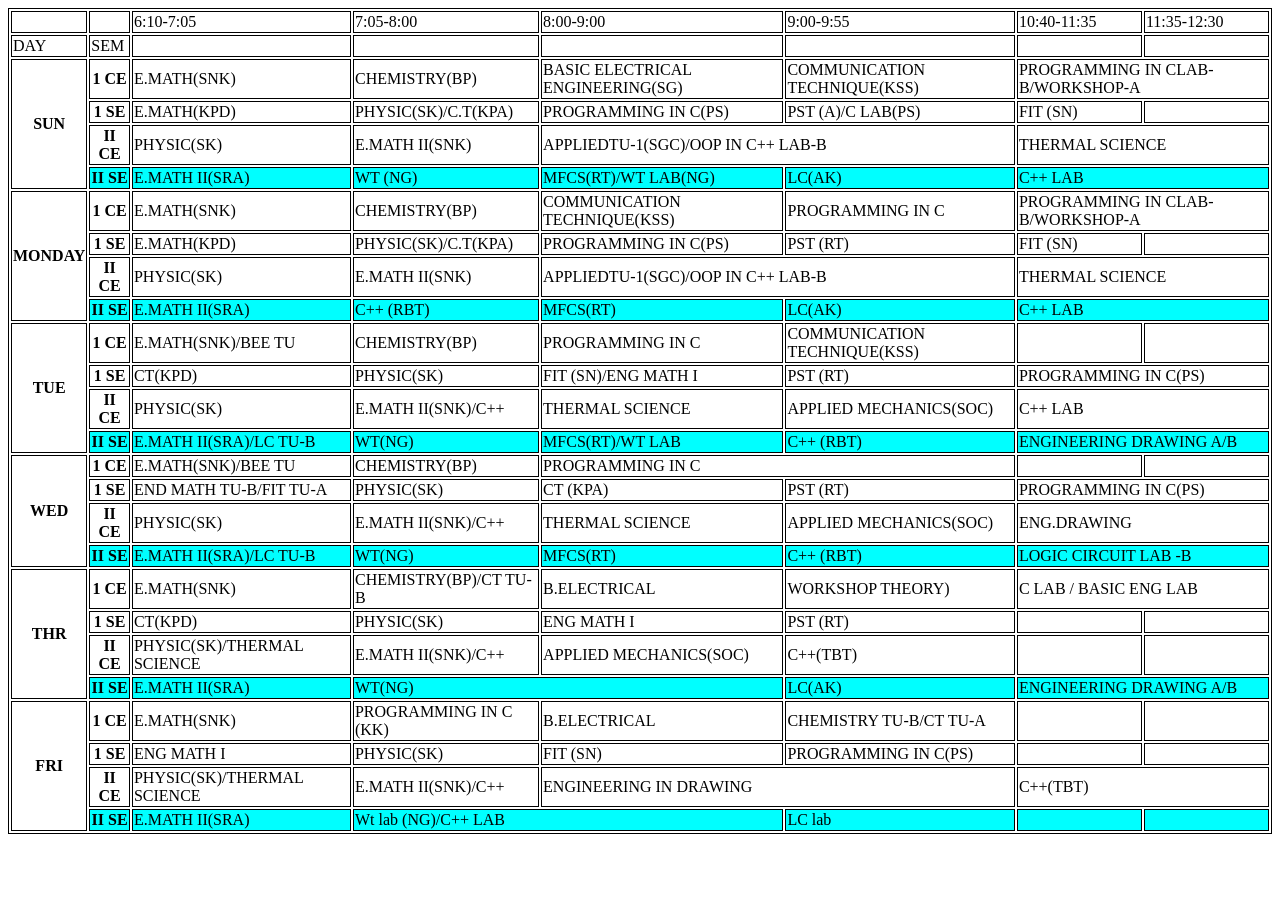
==== Assigment/Assigment 4/routine.html @ dc51beb4 "commit all" ====
<!DOCTYPE html>
<html>

<head>
    <meta charset='utf-8'>
    <meta http-equiv='X-UA-Compatible' content='IE=edge'>
    <title>TABLE</title>
    <meta name='viewport' content='width=device-width, initial-scale=1'>
    <link rel='stylesheet' type='text/css' media='screen' href='main.css'>
    <script src='main.js'></script>
    <style>
        table,
        th,
        td {
            border: 1px solid black;
        }
    </style>
</head>

<body>
    <table>
        <thead>
            <tr>
                <td>&nbsp;</td>
                <td>&nbsp;</td>
                <td>6:10-7:05</td>
                <td>7:05-8:00</td>
                <td>8:00-9:00</td>
                <td>9:00-9:55</td>
                <td>10:40-11:35</td>
                <td>11:35-12:30</td>
            </tr>
            <tr>
                <td>DAY</td>
                <td>SEM</td>
                <td>&nbsp;</td>
                <td>&nbsp;</td>
                <td>&nbsp;</td>
                <td>&nbsp;</td>
                <td>&nbsp;</td>
                <td>&nbsp;</td>
            </tr>

        </thead>
        <tbody>
            <tr>
                <th rowspan="4" colspan="1" scope="rowgroup">SUN</th>
                <th scope="row">1 CE</th>
                <td>E.MATH(SNK)</td>
                <td>CHEMISTRY(BP)</td>
                <td>BASIC ELECTRICAL ENGINEERING(SG)</td>
                <td>COMMUNICATION TECHNIQUE(KSS)</td>
                <td colspan="2">PROGRAMMING IN CLAB-B/WORKSHOP-A</td>
            </tr>
            <tr>
                <th scope="row">1 SE</th>
                <td>E.MATH(KPD)</td>
                <td>PHYSIC(SK)/C.T(KPA)</td>
                <td>PROGRAMMING IN C(PS)</td>
                <td>PST (A)/C LAB(PS)</td>
                <td>FIT (SN)</td>
                <td>&nbsp;</td>
            </tr>
            <tr>
                <th scope="row">II CE</th>
                <td>PHYSIC(SK)</td>
                <td>E.MATH II(SNK)</td>
                <td colspan="2">APPLIEDTU-1(SGC)/OOP IN C++ LAB-B</td>
                <td colspan="2">THERMAL SCIENCE</td>
            </tr>
            <tr style="background-color: aqua;">
                <th scope="row">II SE</th>
                <td>E.MATH II(SRA)</td>
                <td>WT (NG)</td>
                <td>MFCS(RT)/WT LAB(NG)</td>
                <td>LC(AK)</td>
                <td colspan="2">C++ LAB</td>
            </tr>
            <tr>
                <th rowspan="4" colspan="1" scope="rowgroup">MONDAY</th>
                <th scope="row">1 CE</th>
                <td>E.MATH(SNK)</td>
                <td>CHEMISTRY(BP)</td>
                <td>COMMUNICATION TECHNIQUE(KSS)</td>
                <td>PROGRAMMING IN C</td>
                <td colspan="2">PROGRAMMING IN CLAB-B/WORKSHOP-A</td>
            </tr>
            <tr>
                <th scope="row">1 SE</th>
                <td>E.MATH(KPD)</td>
                <td>PHYSIC(SK)/C.T(KPA)</td>
                <td>PROGRAMMING IN C(PS)</td>
                <td>PST (RT)</td>
                <td>FIT (SN)</td>
                <td>&nbsp;</td>
            </tr>
            <tr>
                <th scope="row">II CE</th>
                <td>PHYSIC(SK)</td>
                <td>E.MATH II(SNK)</td>
                <td colspan="2">APPLIEDTU-1(SGC)/OOP IN C++ LAB-B</td>
                <td colspan="2">THERMAL SCIENCE</td>
            </tr>
            <tr style="background-color: aqua;">
                <th scope="row">II SE</th>
                <td>E.MATH II(SRA)</td>
                <td>C++ (RBT)</td>
                <td>MFCS(RT)</td>
                <td>LC(AK)</td>
                <td colspan="2">C++ LAB</td>
            </tr>
            <tr>
                <th rowspan="4" colspan="1" scope="rowgroup">TUE</th>
                <th scope="row">1 CE</th>
                <td>E.MATH(SNK)/BEE TU</td>
                <td>CHEMISTRY(BP)</td>
                <td>PROGRAMMING IN C</td>
                <td>COMMUNICATION TECHNIQUE(KSS)</td>
                <td>&nbsp;</td>
                <td>&nbsp;</td>
            </tr>
            <tr>
                <th scope="row">1 SE</th>
                <td>CT(KPD)</td>
                <td>PHYSIC(SK)</td>
                <td>FIT (SN)/ENG MATH I</td>
                <td>PST (RT)</td>
                <td colspan="2">PROGRAMMING IN C(PS)</td>
            </tr>
            <tr>
                <th scope="row">II CE</th>
                <td>PHYSIC(SK)</td>
                <td>E.MATH II(SNK)/C++</td>
                <td>THERMAL SCIENCE</td>
                <td>APPLIED MECHANICS(SOC)</td>
                <td colspan="2">C++ LAB</td>

            </tr>
            <tr style="background-color: aqua;">
                <th scope="row">II SE</th>
                <td>E.MATH II(SRA)/LC TU-B</td>
                <td>WT(NG)</td>
                <td>MFCS(RT)/WT LAB</td>
                <td>C++ (RBT)</td>
                <td colspan="2">ENGINEERING DRAWING A/B</td>
            </tr>
            <tr>
                <th rowspan="4" colspan="1" scope="rowgroup">WED</th>
                <th scope="row">1 CE</th>
                <td>E.MATH(SNK)/BEE TU</td>
                <td>CHEMISTRY(BP)</td>
                <td colspan="2">PROGRAMMING IN C</td>
                <td>&nbsp;</td>
                <td>&nbsp;</td>
            </tr>
            <tr>
                <th scope="row">1 SE</th>
                <td>END MATH TU-B/FIT TU-A</td>
                <td>PHYSIC(SK)</td>
                <td>CT (KPA)</td>
                <td>PST (RT)</td>
                <td colspan="2">PROGRAMMING IN C(PS)</td>
            </tr>
            <tr>
                <th scope="row">II CE</th>
                <td>PHYSIC(SK)</td>
                <td>E.MATH II(SNK)/C++</td>
                <td>THERMAL SCIENCE</td>
                <td>APPLIED MECHANICS(SOC)</td>
                <td colspan="2">ENG.DRAWING</td>

            </tr>
            <tr style="background-color: aqua;">
                <th scope="row">II SE</th>
                <td>E.MATH II(SRA)/LC TU-B</td>
                <td>WT(NG)</td>
                <td>MFCS(RT)</td>
                <td>C++ (RBT)</td>
                <td colspan="2">LOGIC CIRCUIT LAB -B</td>
            </tr>
            <tr>
                <th rowspan="4" colspan="1" scope="rowgroup">THR</th>
                <th scope="row">1 CE</th>
                <td>E.MATH(SNK)</td>
                <td>CHEMISTRY(BP)/CT TU-B</td>
                <td>B.ELECTRICAL</td>
                <td>WORKSHOP THEORY)</td>
                <td colspan="2">C LAB / BASIC ENG LAB</td>
            </tr>
            <tr>
                <th scope="row">1 SE</th>
                <td>CT(KPD)</td>
                <td>PHYSIC(SK)</td>
                <td>ENG MATH I</td>
                <td>PST (RT)</td>
                <td>&nbsp;</td>
                <td>&nbsp;</TD>
            </tr>
            <tr>
                <th scope="row">II CE</th>
                <td>PHYSIC(SK)/THERMAL SCIENCE</td>
                <td>E.MATH II(SNK)/C++</td>
                <td>APPLIED MECHANICS(SOC)</td>
                <td>C++(TBT)</td>
                <td>&nbsp;</td>
                <td>&nbsp;</td>

            </tr>
            <tr style="background-color: aqua;">
                <th scope="row">II SE</th>
                <td>E.MATH II(SRA)</td>
                <td colspan="2">WT(NG)</td>
                <td>LC(AK)</td>
                <td colspan="2">ENGINEERING DRAWING A/B</td>
            </tr>
            <tr>
                <th rowspan="4" colspan="1" scope="rowgroup">FRI</th>
                <th scope="row">1 CE</th>
                <td>E.MATH(SNK)</td>
                <td>PROGRAMMING IN C (KK)</td>
                <td>B.ELECTRICAL</td>
                <td>CHEMISTRY TU-B/CT TU-A</td>
                <td>&nbsp;</td>
                <td>&nbsp;</td>
            </tr>
            <tr>
                <th scope="row">1 SE</th>
                <td>ENG MATH I</td>
                <td>PHYSIC(SK)</td>
                <td>FIT (SN)</td>
                <td>PROGRAMMING IN C(PS)</td>
                <td>&nbsp;</td>
                <td>&nbsp;</TD>
            </tr>
            <tr>
                <th scope="row">II CE</th>
                <td>PHYSIC(SK)/THERMAL SCIENCE</td>
                <td>E.MATH II(SNK)/C++</td>
                <td colspan="2">ENGINEERING IN DRAWING</td>
                <td colspan="2">C++(TBT)</td>
            </tr>
            <tr style="background-color: aqua;">
                <th scope="row">II SE</th>
                <td>E.MATH II(SRA)</td>
                <td colspan="2">Wt lab (NG)/C++ LAB</td>
                <td>LC lab </td>
                <td>&nbsp;</td>
                <td>&nbsp;</td>
            </tr>
        </tbody>

    </table>
</body>

</html>
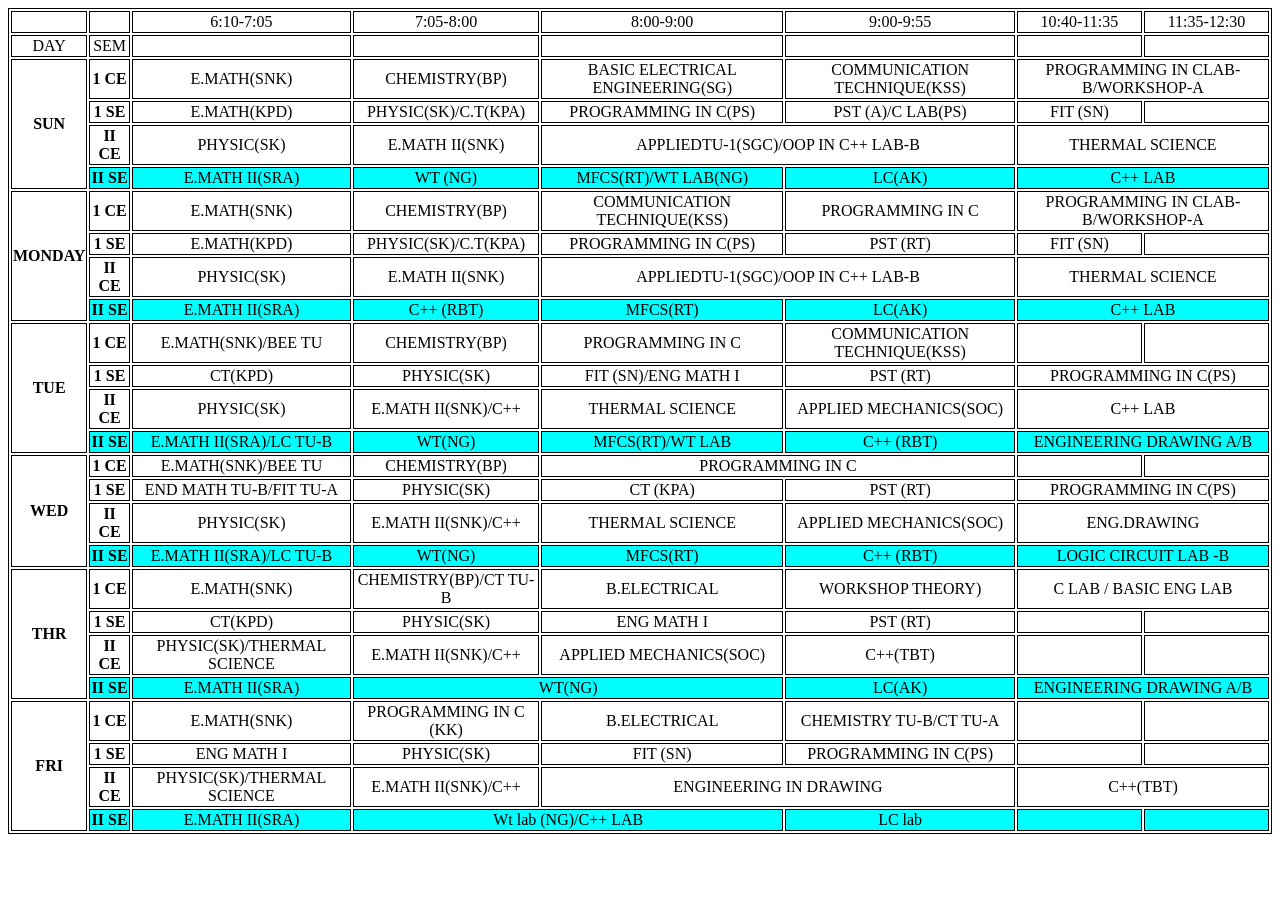
==== commit bc8990a1: "commit routine" ====
--- a/Assigment/Assigment 4/routine.html
+++ b/Assigment/Assigment 4/routine.html
@@ -5,9 +5,6 @@
     <meta charset='utf-8'>
     <meta http-equiv='X-UA-Compatible' content='IE=edge'>
     <title>TABLE</title>
-    <meta name='viewport' content='width=device-width, initial-scale=1'>
-    <link rel='stylesheet' type='text/css' media='screen' href='main.css'>
-    <script src='main.js'></script>
     <style>
         table,
         th,
@@ -18,8 +15,8 @@
 </head>
 
 <body>
-    <table>
-        <thead>
+    <table style="width: 100%; height :100%;">
+        <thead align="center">
             <tr>
                 <td>&nbsp;</td>
                 <td>&nbsp;</td>
@@ -42,7 +39,7 @@
             </tr>
 
         </thead>
-        <tbody>
+        <tbody align="center">
             <tr>
                 <th rowspan="4" colspan="1" scope="rowgroup">SUN</th>
                 <th scope="row">1 CE</th>
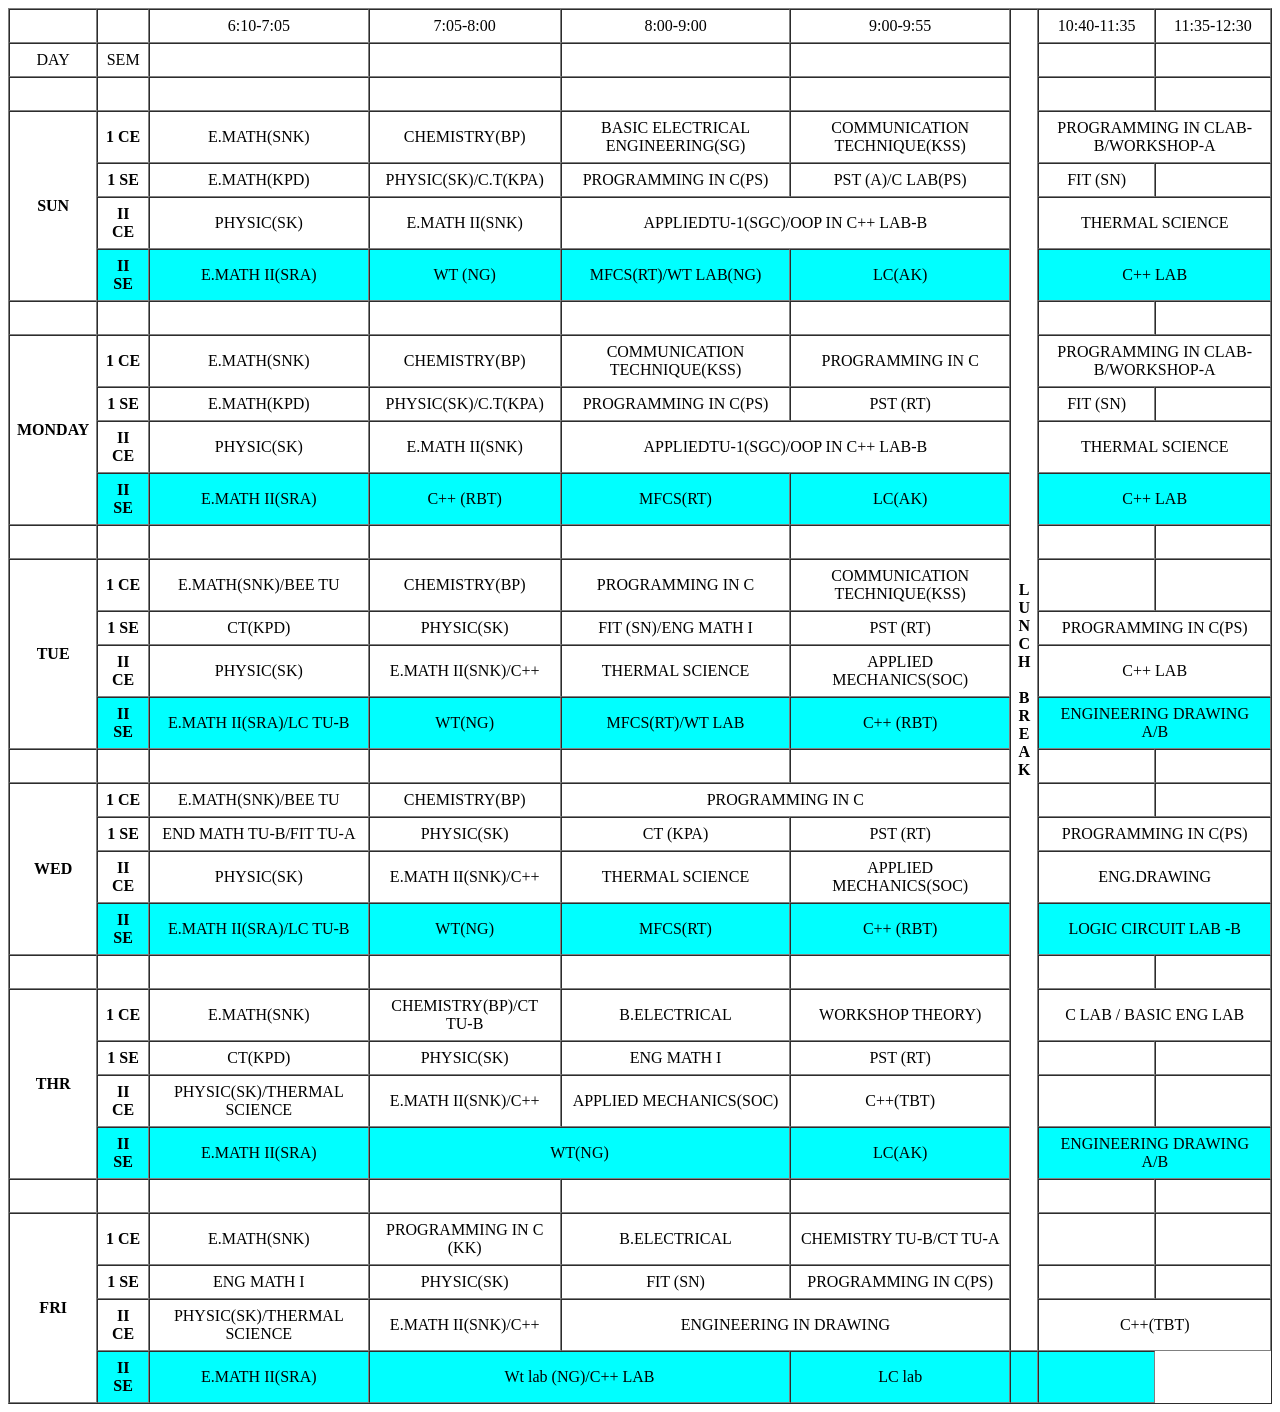
==== commit 1203935c: "commit assig" ====
--- a/Assigment/Assigment 4/routine.html
+++ b/Assigment/Assigment 4/routine.html
@@ -5,18 +5,11 @@
     <meta charset='utf-8'>
     <meta http-equiv='X-UA-Compatible' content='IE=edge'>
     <title>TABLE</title>
-    <style>
-        table,
-        th,
-        td {
-            border: 1px solid black;
-        }
-    </style>
 </head>
 
 <body>
-    <table style="width: 100%; height :100%;">
-        <thead align="center">
+    <table border="1" cellspacing="0" cellpadding="7" align="center" style="text-align: center">
+        <tbody align="center">
             <tr>
                 <td>&nbsp;</td>
                 <td>&nbsp;</td>
@@ -24,6 +17,9 @@
                 <td>7:05-8:00</td>
                 <td>8:00-9:00</td>
                 <td>9:00-9:55</td>
+                <th rowspan="31">
+                    L<br />U<br />N<br />C<br />H<br />&nbsp;<br />B<br />R<br />E<br />A<br />K
+                </th>
                 <td>10:40-11:35</td>
                 <td>11:35-12:30</td>
             </tr>
@@ -37,9 +33,17 @@
                 <td>&nbsp;</td>
                 <td>&nbsp;</td>
             </tr>
-
-        </thead>
-        <tbody align="center">
+            <tr>
+                <td>&nbsp;</td>
+                <td>&nbsp;</td>
+                <td>&nbsp;</td>
+                <td>&nbsp;</td>
+                <td>&nbsp;</td>
+                <td>&nbsp;</td>
+                <td>&nbsp;</td>
+                <td>&nbsp;</td>
+            </tr>
+
             <tr>
                 <th rowspan="4" colspan="1" scope="rowgroup">SUN</th>
                 <th scope="row">1 CE</th>
@@ -74,6 +78,16 @@
                 <td colspan="2">C++ LAB</td>
             </tr>
             <tr>
+                <td>&nbsp;</td>
+                <td>&nbsp;</td>
+                <td>&nbsp;</td>
+                <td>&nbsp;</td>
+                <td>&nbsp;</td>
+                <td>&nbsp;</td>
+                <td>&nbsp;</td>
+                <td>&nbsp;</td>
+            </tr>
+            <tr>
                 <th rowspan="4" colspan="1" scope="rowgroup">MONDAY</th>
                 <th scope="row">1 CE</th>
                 <td>E.MATH(SNK)</td>
@@ -107,6 +121,16 @@
                 <td colspan="2">C++ LAB</td>
             </tr>
             <tr>
+                <td>&nbsp;</td>
+                <td>&nbsp;</td>
+                <td>&nbsp;</td>
+                <td>&nbsp;</td>
+                <td>&nbsp;</td>
+                <td>&nbsp;</td>
+                <td>&nbsp;</td>
+                <td>&nbsp;</td>
+            </tr>
+            <tr>
                 <th rowspan="4" colspan="1" scope="rowgroup">TUE</th>
                 <th scope="row">1 CE</th>
                 <td>E.MATH(SNK)/BEE TU</td>
@@ -142,6 +166,16 @@
                 <td colspan="2">ENGINEERING DRAWING A/B</td>
             </tr>
             <tr>
+                <td>&nbsp;</td>
+                <td>&nbsp;</td>
+                <td>&nbsp;</td>
+                <td>&nbsp;</td>
+                <td>&nbsp;</td>
+                <td>&nbsp;</td>
+                <td>&nbsp;</td>
+                <td>&nbsp;</td>
+            </tr>
+            <tr>
                 <th rowspan="4" colspan="1" scope="rowgroup">WED</th>
                 <th scope="row">1 CE</th>
                 <td>E.MATH(SNK)/BEE TU</td>
@@ -176,6 +210,16 @@
                 <td colspan="2">LOGIC CIRCUIT LAB -B</td>
             </tr>
             <tr>
+                <td>&nbsp;</td>
+                <td>&nbsp;</td>
+                <td>&nbsp;</td>
+                <td>&nbsp;</td>
+                <td>&nbsp;</td>
+                <td>&nbsp;</td>
+                <td>&nbsp;</td>
+                <td>&nbsp;</td>
+            </tr>
+            <tr>
                 <th rowspan="4" colspan="1" scope="rowgroup">THR</th>
                 <th scope="row">1 CE</th>
                 <td>E.MATH(SNK)</td>
@@ -211,6 +255,16 @@
                 <td colspan="2">ENGINEERING DRAWING A/B</td>
             </tr>
             <tr>
+                <td>&nbsp;</td>
+                <td>&nbsp;</td>
+                <td>&nbsp;</td>
+                <td>&nbsp;</td>
+                <td>&nbsp;</td>
+                <td>&nbsp;</td>
+                <td>&nbsp;</td>
+                <td>&nbsp;</td>
+            </tr>
+            <tr>
                 <th rowspan="4" colspan="1" scope="rowgroup">FRI</th>
                 <th scope="row">1 CE</th>
                 <td>E.MATH(SNK)</td>
